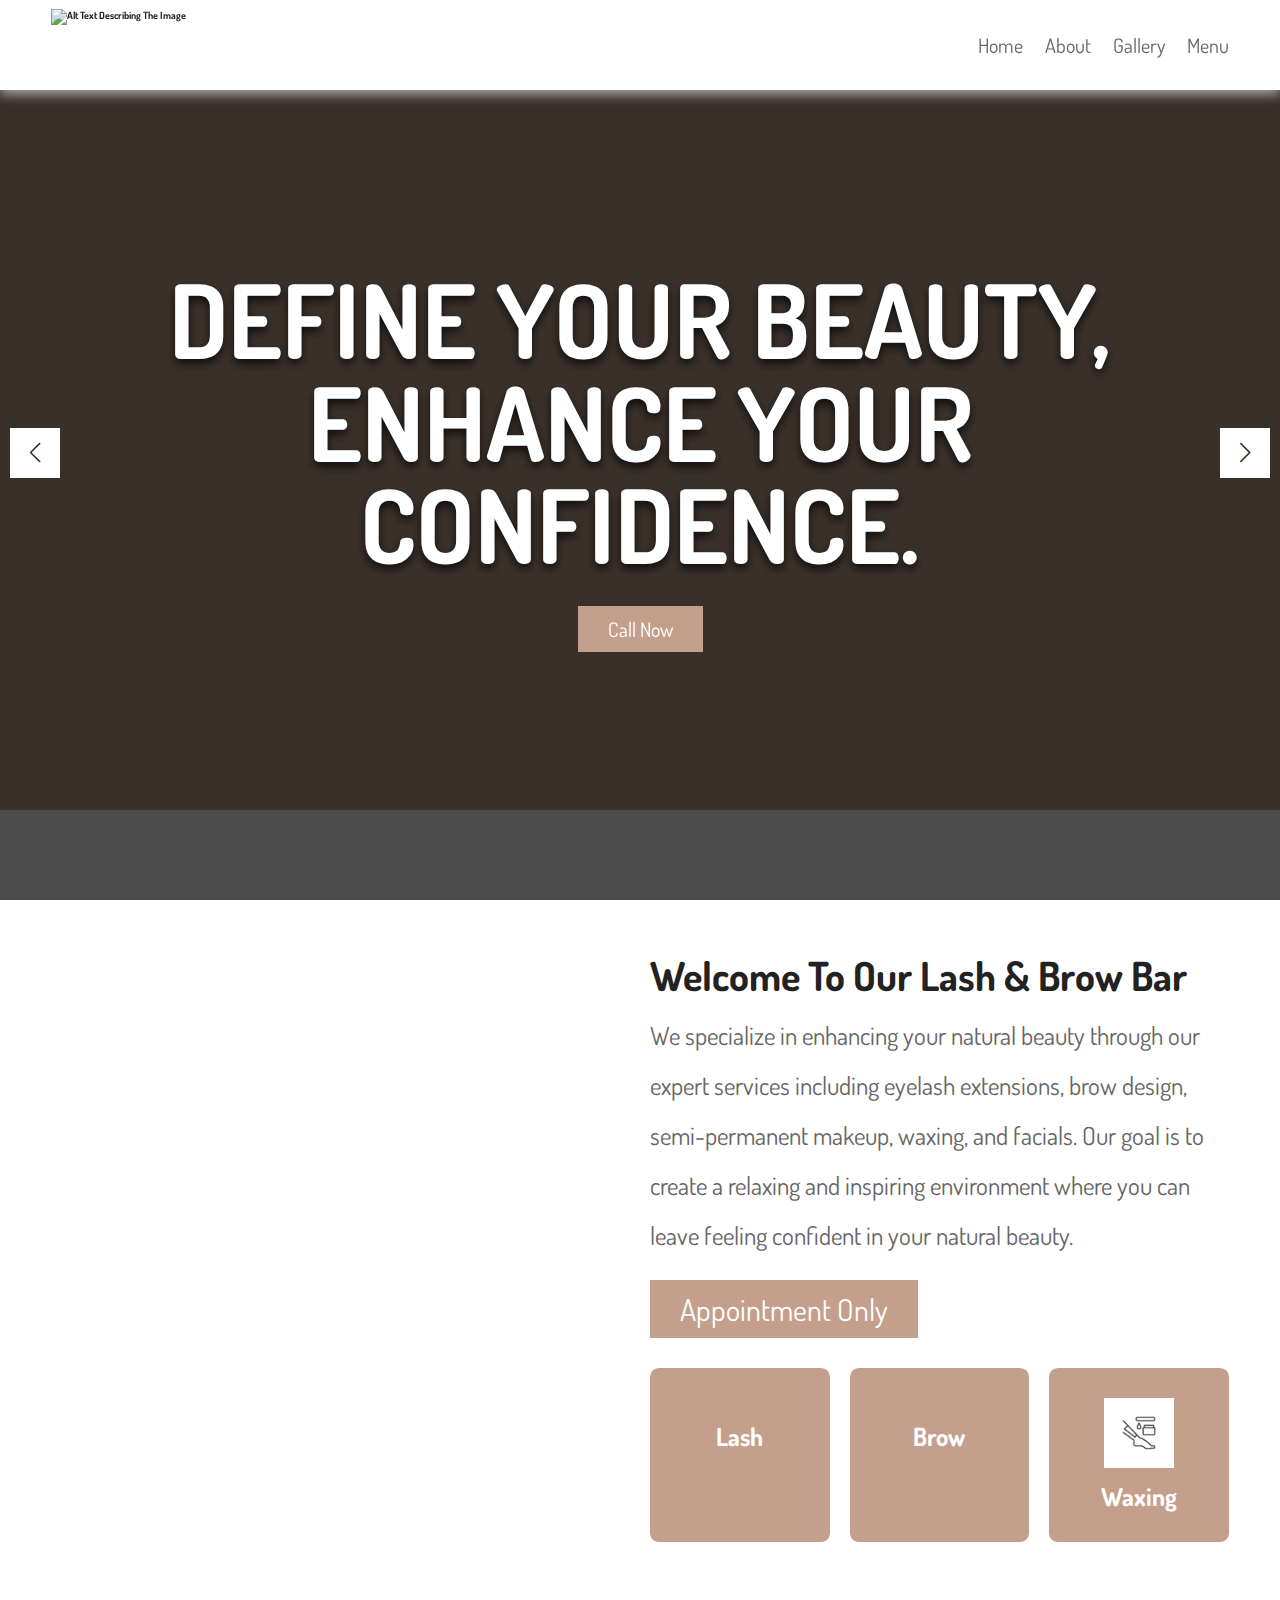
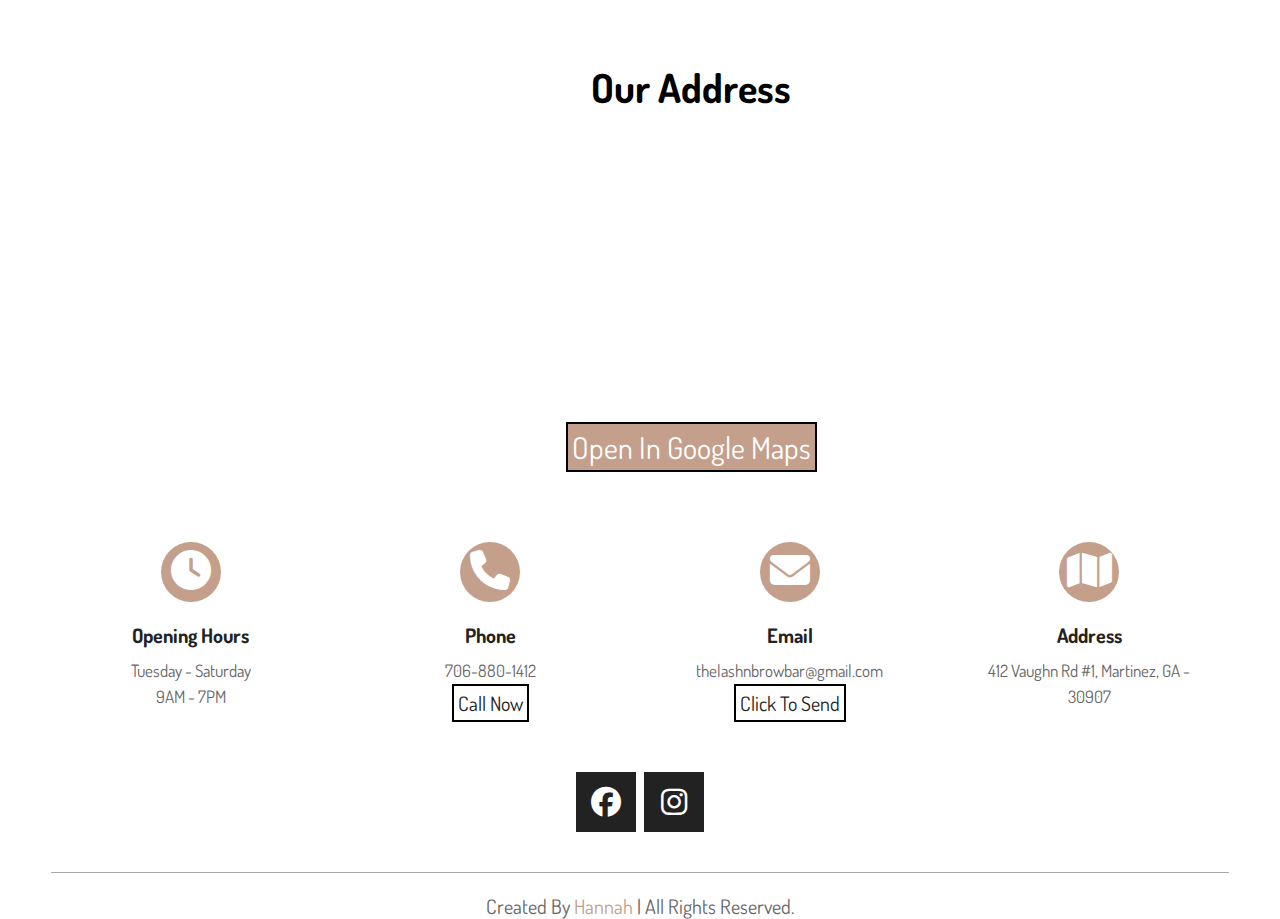
==== index.html @ 5b0ecbeb "updated" ====
<!DOCTYPE html>
<html lang="en">

<head>
  <meta charset="UTF-8">
  <meta http-equiv="X-UA-Compatible" content="IE=edge">
  <meta name="viewport" content="width=device-width, initial-scale=1.0">

  <title>
    The Lash and Brow Bar - Hannah
  </title>
  <link rel="icon" type="image/png" href="img/logo2.png">
  <link rel="stylesheet" href="https://cdnjs.cloudflare.com/ajax/libs/font-awesome/6.2.1/css/all.min.css">
  <link rel="stylesheet" href="style.css">
  <link rel="stylesheet" href="https://cdn.jsdelivr.net/npm/swiper@8/swiper-bundle.min.css" />


  <link rel="stylesheet" href="https://cdnjs.cloudflare.com/ajax/libs/lightgallery/2.7.1/css/lightgallery.min.css">






</head>

<body>
  <!-- header section -->
  <section class="header">


    <a href="#" class="logo">
      <img src="/img/logo2.png" alt="Alt text describing the image">
    </a>
    <nav class="navbar">
      <a href="#home">home</a>
      <a href="#about">about</a>
      <a href="/gallery.html">gallery</a>
      <a href="/menu1.html">menu</a>
    </nav>
    <div id="menu-btn" class="fas fa-bars"></div>
  </section>
  <!-- body section -->
  <section class="home" id="home">

    <div class="home-slider swiper">
      <div class="swiper-wrapper">
        <div class="slide swiper-slide" style="background: url(img/inside1.jpeg) no-repeat;">
          <div class="content">
            <!-- <span>Beautiful Lash</span> -->
            <h3>Define your beauty, Enhance your confidence.</h3>
            <a href="tel:+1-706-880-1412" class="btn">Call Now</a>
          </div>
        </div>

        <div class="slide swiper-slide" style="background: url(img/inside2.jpg) no-repeat;">
          <div class="content">
            <h3>Elevate Your Look, Shine with Confidence</h3>
            <a href="sms:+1-706-880-1412" class="btn">Text Now</a>
          </div>
        </div>

        <div class="slide swiper-slide" style="background: url(img/outside1.jpeg) no-repeat;">
          <div class="content">
            <h3>Stunning Lashes & Brows,Eye-catching Beauty
            </h3>
            <a href="#" class="btn">get started</a>
          </div>
        </div>
      </div>

      <div class="swiper-button-next" id="aaa"></div>
      <div class="swiper-button-prev" id="bbb"></div>
    </div>
    </div>
  </section>





  <!-- about section start -->

  <section class="about" id="about">
    <div class="image">
      <img src="img/inside1.jpeg" alt="">
    </div>

    <div class="content">
      <h3 class="title">Welcome to our Lash & Brow Bar</h3>
      <p style="font-size: 2.5rem;">We specialize in enhancing your natural beauty through our expert services including
        eyelash extensions, brow
        design, semi-permanent makeup, waxing, and facials. Our goal is to create a relaxing and inspiring environment
        where you can leave feeling confident in your natural beauty.</p>

      <a class="btn" style="font-size: 3rem;">Appointment Only</a>
      <div class="icons-container">
        <div class="icons">
          <img src="img/lash.png" alt="">
          <h3 style="font-weight: bold; font-size:2.5rem;">Lash</h3>
        </div>
        <div class="icons">
          <img src="img/brow1.png" alt="">
          <h3 style="font-weight: bold; font-size:2.5rem">Brow</h3>
        </div>
        <div class="icons">
          <img src="img/waxing.jpg" alt="">
          <h3 style="font-weight: bold; font-size:2.5rem">Waxing</h3>
        </div>
      </div>
    </div>

  </section>

  <!-- about section end -->













  <!-- footer section start -->
  <section class="footer">

    <div class="map">
      <div class="address">
        <h2 class="address-h2">our address</h2>
      </div>
      <div class="map-show">
        <iframe
          src="https://www.google.com/maps/embed?pb=!1m18!1m12!1m3!1d3325.952904237283!2d-82.07440368470988!3d33.52861008075167!2m3!1f0!2f0!3f0!3m2!1i1024!2i768!4f13.1!3m3!1m2!1s0x88f9d37d32fc3c3b%3A0x869f66262268f853!2sThe%20Lash%20And%20Brow%20Bar!5e0!3m2!1sen!2sus!4v1673637837199!5m2!1sen!2sus"
          width="80%" height="100%" style="border:0;" allowfullscreen="" loading="lazy"
          referrerpolicy="no-referrer-when-downgrade"></iframe>
      </div>
      <div class="open-map">
        <a href="https://www.google.com/maps?q=
      412 Vaughn Rd #1, Martinez, GA 30907
      " target="_blank">Open in Google Maps</a>
      </div>
    </div>

    <div class="icons-container">
      <div class="icons">
        <i class="fas fa-clock"></i>
        <h3>opening hours</h3>
        <p>Tuesday - Saturday</p>
        <p>9AM - 7PM</p>
      </div>

      <div class="icons">
        <i class="fas fa-phone"></i>
        <h3>phone</h3>
        <p>706-880-1412</p>
        <a href="tel:706-880-1412" target="_blank">
          <button class="footer-btn">Call Now</button>
        </a>

      </div>

      <div class="icons">
        <i class="fas fa-envelope"> </i>
        <h3>email</h3>
        <p>thelashnbrowbar@gmail.com</p>
        <button class="footer-btn"
          onclick="location.href='mailto:thelashnbrowbar@gmail.com?subject=Subject&body=Message'">Click to
          Send</button>

      </div>

      <div class="icons">
        <a href="https://www.google.com/maps?q=
        The Lash and Brow 412 Vaughn Rd #1, Martinez, GA 30907
        " target="_blank">
          <i class="fas fa-map"></i>
          <h3>address</h3>
          <p>412 Vaughn Rd #1, Martinez, GA - 30907</p>
        </a>
      </div>
    </div>

    <div class="share">
      <a href="https://www.facebook.com/thelashnbrowbar/" class="fab fa-facebook" target="_blank"></a>
      <a href="https://www.instagram.com/thelashnbrow/" class="fab fa-instagram"></a>
    </div>
    <div class="credit"> created by <span>Hannah</span> | all rights reserved.</div>

    </div>

  </section>

  <!-- footer section end -->

  <script src="https://cdn.jsdelivr.net/npm/swiper@8/swiper-bundle.min.js"></script>


  <script src="https://cdnjs.cloudflare.com/ajax/libs/lightgallery/2.7.1/lightgallery.min.js"></script>


  <script src="script.js"></script>




</body>

</html>
---- style.css ----
@import url("https://fonts.googleapis.com/css2?family=Dosis:wght@200;300;400;500;600&display=swap");

:root {
  --peru: #c4a08c;
  --black: #222;
  --white: #fff;
  --light-black: #666;
  --light-white: #ccc;
  --light-bg: #f5f5f5;
  --dark-bg: rgba(0, 0, 0, 0.7);
  --border: 0.1rem solid #aaa;
  --box-shadow: 0 0.5rem 1rem rgba(217, 217, 217, 0.653);
}

* {
  font-family: "Dosis", sans-serif;
  margin: 0;
  padding: 0;
  box-sizing: border-box;
  outline: none;
  border: none;
  text-decoration: none;
  transition: all 0.4s cubic-bezier(0.43, 1.1, 0.62, 1.09);
  text-transform: capitalize;
  color: black;
}
* > img {
  user-select: none;
  pointer-events: none;
}
p {
  text-transform: none;
}

html {
  font-size: 62.5%;
  overflow-x: hidden;
  scroll-behavior: smooth;
  scroll-padding-top: 6rem;
}
html::-webkit-scrollbar {
  width: 1rem;
}
html::-webkit-scrollbar-track {
  background-color: var(--white);
}
html::-webkit-scrollbar-thumb {
  background-color: var(--peru);
}
section {
  padding: 5rem 4%;
}
.btn {
  margin-top: 1rem;
  display: inline-block;
  background: var(--peru);
  color: var(--white);
  font-size: 2rem;
  cursor: pointer;
  padding: 1rem 3rem;
}
.btn:hover {
  letter-spacing: 0.2rem;
}
.header {
  padding-top: 2rem;
  padding-bottom: 2rem;
  display: flex;
  align-items: center;
  justify-content: space-between;
  box-shadow: var(--box-shadow);
  position: sticky;
  height: 10vh;
  top: 0;
  left: 0;
  right: 0;
  z-index: 1000;
  background: var(--white);
}

.header .logo {
  font-weight: bolder;
  display: flex;
  flex-direction: column;
  align-items: center;
}
.logo h1 {
  font-size: 2rem;
}

.header .logo img {
  color: var(--black);

  height: 8vh;
}

.header .navbar a {
  font-size: 2rem;
  margin-left: 2rem;
  color: var(--light-black);
}

.header .navbar a:hover {
  color: black;
}
#menu-btn {
  font-size: 2.5rem;
  cursor: pointer;
  color: var(--black);
  display: none;
}

.home {
  padding: 0;
  background: var(--peru);
  height: 90vh;
  position: relative;
  top: -10vh;
}

.home .slide {
  min-height: 100vh;
  background-size: cover !important;
  background-position: center !important;
  position: relative;
  z-index: 0;
  display: flex;
  align-items: center;
  justify-content: center;
}

.home .slide::before {
  content: "";
  position: absolute;
  top: 0;
  left: 0;
  height: 100%;
  width: 100%;
  background: var(--dark-bg);
  z-index: -1;
}

.home .slide .content {
  text-align: center;
  width: 70rem;
}
.home .slide .content h3 {
  font-size: 8vw;
  text-transform: uppercase;
  color: var(--white);
  text-shadow: 0 0.5rem 1rem rgba(0, 0, 0, 0.7);
  line-height: 1;
  padding: 2rem 0;
}
.home .slide .content span {
  font-size: 3rem;
  display: block;
  padding-bottom: 0.5rem;
  color: var(--light-white);
}

.fa-times {
  transform: rotate(180deg);
}

#aaa,
#bbb {
  height: 5rem;
  width: 5rem;
  line-height: 5rem;
  background: var(--white);
  color: var(--black);
}

#aaa:hover,
#bbb:hover {
  background: var(--peru);
  color: var(--white);
}

#aaa::after,
#bbb::after {
  font-size: 2rem;
}

.about {
  display: flex;
  align-items: center;
  flex-wrap: wrap;
  gap: 2rem;
}

.about .image {
  flex: 1 1 40rem;
}
.about .image img {
  width: 100%;
}
.about .content {
  flex: 1 1 40rem;
}

.about .content .title {
  font-size: 4rem;
  color: var(--black);
}
.about .content p {
  font-size: 1.7rem;
  color: var(--light-black);
  padding: 1rem 0;
  line-height: 2;
}
.about .content .icons-container {
  display: flex;
  flex-wrap: wrap;
  gap: 2rem;
  margin-top: 3rem;
}
.about .content .icons-container .icons {
  flex: 1 1 16rem;
  text-align: center;
  background: var(--peru);
  padding: 3rem 2rem;
  border-radius: 5%;
}

.about .content .icons-container .icons h3 {
  padding-top: 1rem;
  font-size: 2rem;
  color: white;
  font-weight: normal;
}

.icons img {
  height: 7rem;
}

/* gallery */
.gallery .gallery-container {
  display: grid;
  grid-template-columns: repeat(auto-fit, minmax(40rem, 1fr));
  gap: 6rem;
}
.gallery .gallery-container .box {
  border: 2rem solid rgb(255, 255, 255);
  height: 50rem;
  position: relative;
  overflow: hidden;
  object-fit: cover;
  border-radius: 10%;
}

.gallery .gallery-container .box img {
  height: 100%;
  width: 100%;
}

.gallery .gallery-container .box .icon {
  display: none;
  align-items: center;
  justify-content: center;
  position: absolute;
  top: 0;
  left: 0;
  z-index: 10;
  height: 100%;
  width: 100%;
  background: var(--dark-bg);
}
.gallery .gallery-container .box:hover .icon {
  display: flex;
}
.gallery .gallery-container .box .icon i {
  font-size: 6rem;
  color: var(--light-white);
}

.footer {
  text-align: center;
  height: 100vh;
  position: relative;
}
.footer .icons-container {
  display: grid;
  grid-template-columns: repeat(auto-fit, minmax(25rem, 1fr));
  gap: 2rem;
}
.footer-btn {
  background-color: #fff;
  color: #222;
  border: 2px black solid;
  font-size: 2rem;
  padding: 4px;
  cursor: pointer;
}

.footer .icons-container .icons {
  text-align: center;
  padding: 3rem 2rem;
}

.footer .icons-container .icons i {
  height: 6rem;
  width: 6rem;
  border-radius: 50%;
  background: var(--peru);
  color: var(--white);
  margin-bottom: 1rem;
  line-height: 5.7rem;
  font-size: 4rem;
}

.footer .icons-container .icons h3 {
  font-size: 2rem;
  color: var(--black);
  padding: 1rem 0;
  font-weight: bold;
}

.footer .icons-container .icons p {
  line-height: 1.5;
  font-size: 1.7rem;
  color: var(--light-black);
  text-transform: none;
}

.footer .share {
  margin: 2rem 0;
}

.footer .share a {
  height: 6rem;
  width: 6rem;
  line-height: 6rem;
  color: var(--white);
  background: var(--black);
  margin: 0 0.3rem;
  font-size: 3rem;
}
.footer .share a:hover {
  background: var(--peru);
}

.footer .credit {
  padding-top: 2rem;
  margin-top: 4rem;
  border-top: var(--border);
  color: var(--light-black);
  font-size: 2rem;
}
.footer .credit span {
  color: var(--peru);
}

.map {
  height: 50vh;
  width: 100vw;
}
.map-show {
  height: 30vh;
}
.address {
  display: flex;
  margin: 2rem;
}
.address-h2 {
  font-size: 4rem;
  /* border: 1px solid var(--peru); */
  margin: auto;
}

.open-map {
  display: flex;
  margin: 2rem;
  font-size: 3rem;
}
.open-map a {
  background-color: var(--peru);
  margin: auto;
  color: #fff;
  border: 2px black solid;
  padding: 4px;
}

.menu-bg {
  height: auto;
  margin: 0 auto;
  background-color: #d6c8c1;
  overflow: ;
}
.menu-bg .menu-header {
  height: auto;
  display: flex;
  justify-content: center;
  padding: 1rem;
}
.menu-bg .menu-header span {
  color: var(--white);
  font-weight: bold;
  font-size: 4rem;
}

.menu .line {
  margin-top: 10px;
  border-top: 4px dotted var(--peru);
  width: 52%;
}

.menu-bg .menu-body {
  height: 90vh;
  display: grid;
  grid-template-columns: repeat(auto-fit, minmax(60rem, 1fr));
  gap: 2rem;
}

.menu-bg .div1 {
  height: 100vh;
  position: relative;
  background-color: var(--black);
}
.menu-bg .div2 {
  height: 100vh;
  position: relative;
  background-color: var(--black);
}
.menu-bg .div3 {
  height: 100vh;
  position: relative;
  background-color: var(--black);
}
.menu-bg .div4 {
  height: 100vh;
  position: relative;
  background-color: var(--black);
}
.each-menu-outer {
  display: flex;
  justify-content: center;
}
.each-menu {
  width: 90%;
  justify-content: space-between;
  display: flex;
  align-items: center;
}
.each-menu h4 {
  font-size: 3rem;
  color: #ccc;
}

.each-menu .line {
  margin-top: 10px;
  border-top: 1px dotted var(--light-black);
  width: 52%;
}

/* =============================== */
.menu {
  min-height: 250vh;
  background: url(/img/lash.png);
  background-size: cover;
  background-position: center;
}
.menu .heading {
  text-align: center;
  margin: 4rem;
  font-size: 6rem;
}
.menu .bg {
  background-color: rgba(255, 212, 148, 0.707);
}
.menu .box-container {
  align-items: center;
  justify-content: center;
}
.menu .box-container .box {
  margin: 0 6rem;
}
.menu .box-container .box .main {
  text-align: center;
  color: var(--black);
  text-transform: capitalize;
  font-size: 4rem;
  margin-top: 5rem;
  margin-bottom: 3rem;
  text-decoration: underline;
}
.menu .box-container .box .para {
  text-align: center;
  font-size: 2rem;
  line-height: 2;
  margin-bottom: 5rem;
}
.menu .box-container .box .starter {
  font-size: 2.5rem;
  margin-bottom: 1.8rem;
  display: flex;
  justify-content: space-between;
}
.menu .box-container .box .starter span {
  color: var(--black);
}
.menu .box-container .box .desc {
  font-size: 1.4rem;
  color: var(--light-black);
}
.menu .box-container .box .line {
  width: 100%;
  height: 1px;
  background: var(--light-white);
  margin: 3rem 0;
}

.para.head-title {
  text-decoration: underline;
}

.gal {
  object-fit: cover;
}
/* =============================== */
/* media queries */

@media (min-width: 1200px) {
  .home .slide .content {
    text-align: center;
    width: 100rem;
  }
}

@media (max-width: 1200px) {
  section {
    padding: 3rem 5%;
  }
}

@media (max-width: 991px) {
  section {
    padding: 3rem 2rem;
  }
  html {
    font-size: 55%;
  }
  .home .slide .content h3 {
    font-size: 12vw;
  }
}

@media (max-width: 768px) {
  #menu-btn {
    font-size: 4rem;
    cursor: pointer;
    color: var(--black);
    display: inline-block;
  }
  .header .navbar {
    position: absolute;
    top: 99%;
    left: 0;
    right: 0;
    background-color: var(--white);
    border-top: var(--border);
    clip-path: polygon(0 0, 100% 0, 100% 0, 0 0);
  }
  .header .navbar.active {
    clip-path: polygon(0 0, 100% 0, 100% 100%, 0 100%);
  }
  .header .navbar a {
    display: block;
    margin: 2rem;
  }
  .header .logo {
    font-weight: bolder;
    display: flex;
    flex-direction: row;
  }
  .header h1 {
    font-size: 300%;
  }

  #aaa,
  #bbb {
    top: initial;
    bottom: 8rem;
  }
}

@media (max-width: 450px) {
  html {
    font-size: 50%;
  }
  .home .slide .content h3 {
    font-size: 6rem;
  }
}
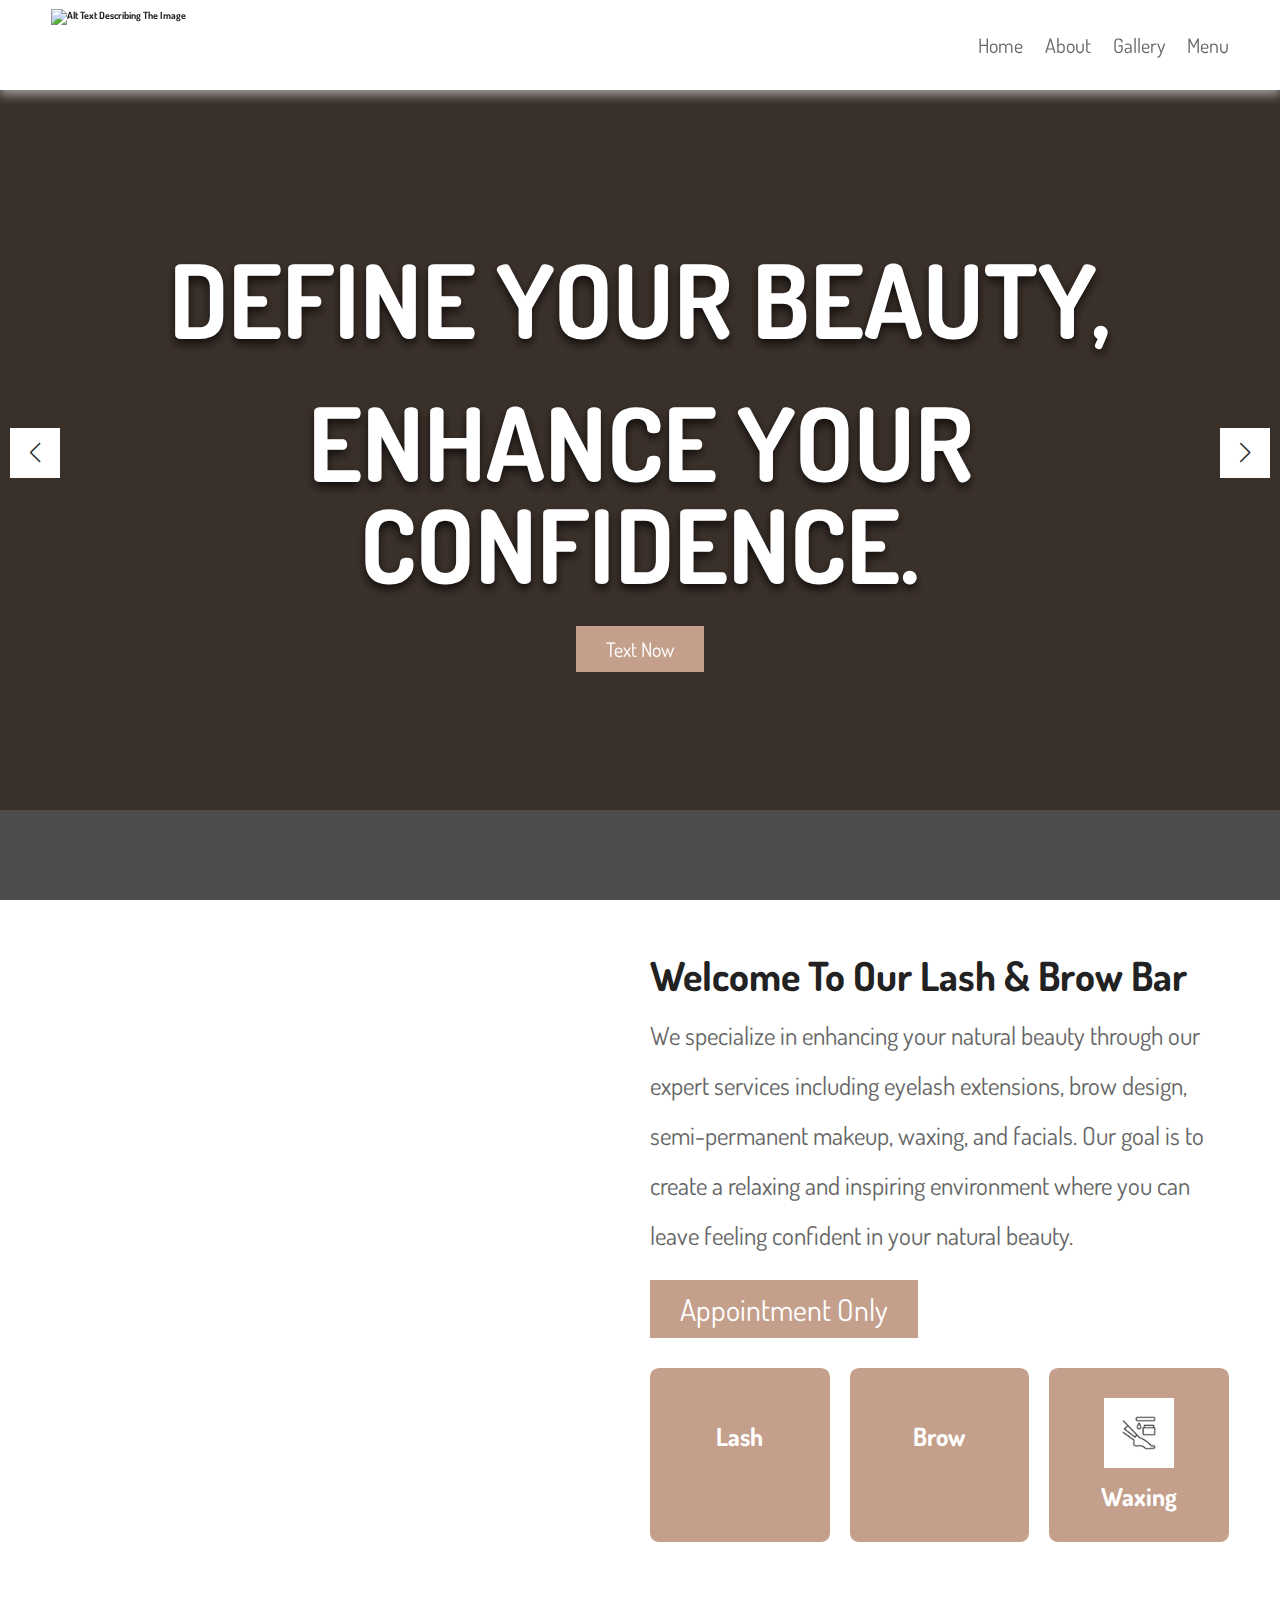
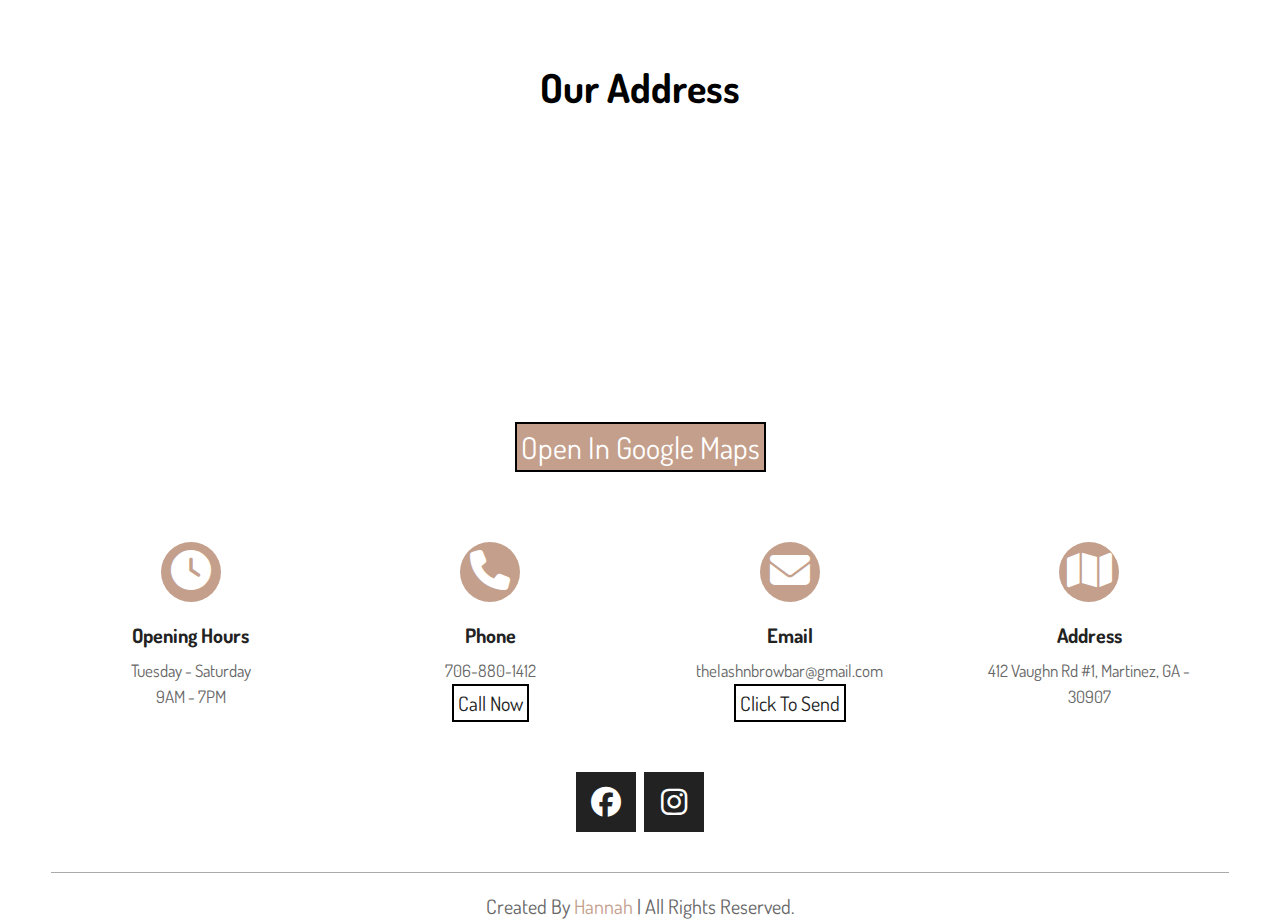
==== commit fb4ac541: "Add files via upload" ====
--- a/index.html
+++ b/index.html
@@ -48,22 +48,25 @@
         <div class="slide swiper-slide" style="background: url(img/inside1.jpeg) no-repeat;">
           <div class="content">
             <!-- <span>Beautiful Lash</span> -->
-            <h3>Define your beauty, Enhance your confidence.</h3>
-            <a href="tel:+1-706-880-1412" class="btn">Call Now</a>
-          </div>
-        </div>
-
-        <div class="slide swiper-slide" style="background: url(img/inside2.jpg) no-repeat;">
-          <div class="content">
-            <h3>Elevate Your Look, Shine with Confidence</h3>
+            <h3>Define your beauty,</h3>
+            <h3>Enhance your confidence.</h3>
             <a href="sms:+1-706-880-1412" class="btn">Text Now</a>
           </div>
         </div>
 
+        <div class="slide swiper-slide" style="background: url(img/inside2.jpeg) no-repeat;">
+          <div class="content">
+            <h3>Elevate Your Look,</h3>
+            <h3>Shine with Confidence.</h3>
+            <a href="tel:+1-706-880-1412" class="btn">Call Now</a>
+
+          </div>
+        </div>
+
         <div class="slide swiper-slide" style="background: url(img/outside1.jpeg) no-repeat;">
           <div class="content">
-            <h3>Stunning Lashes & Brows,Eye-catching Beauty
-            </h3>
+            <h3>Stunning Lashes & Brows,</h3>
+            <h3>Eye-catching Beauty.</h3>
             <a href="#" class="btn">get started</a>
           </div>
         </div>
@@ -129,7 +132,7 @@
   <!-- footer section start -->
   <section class="footer">
 
-    <div class="map">
+    <div class="map" style="width: auto;">
       <div class="address">
         <h2 class="address-h2">our address</h2>
       </div>
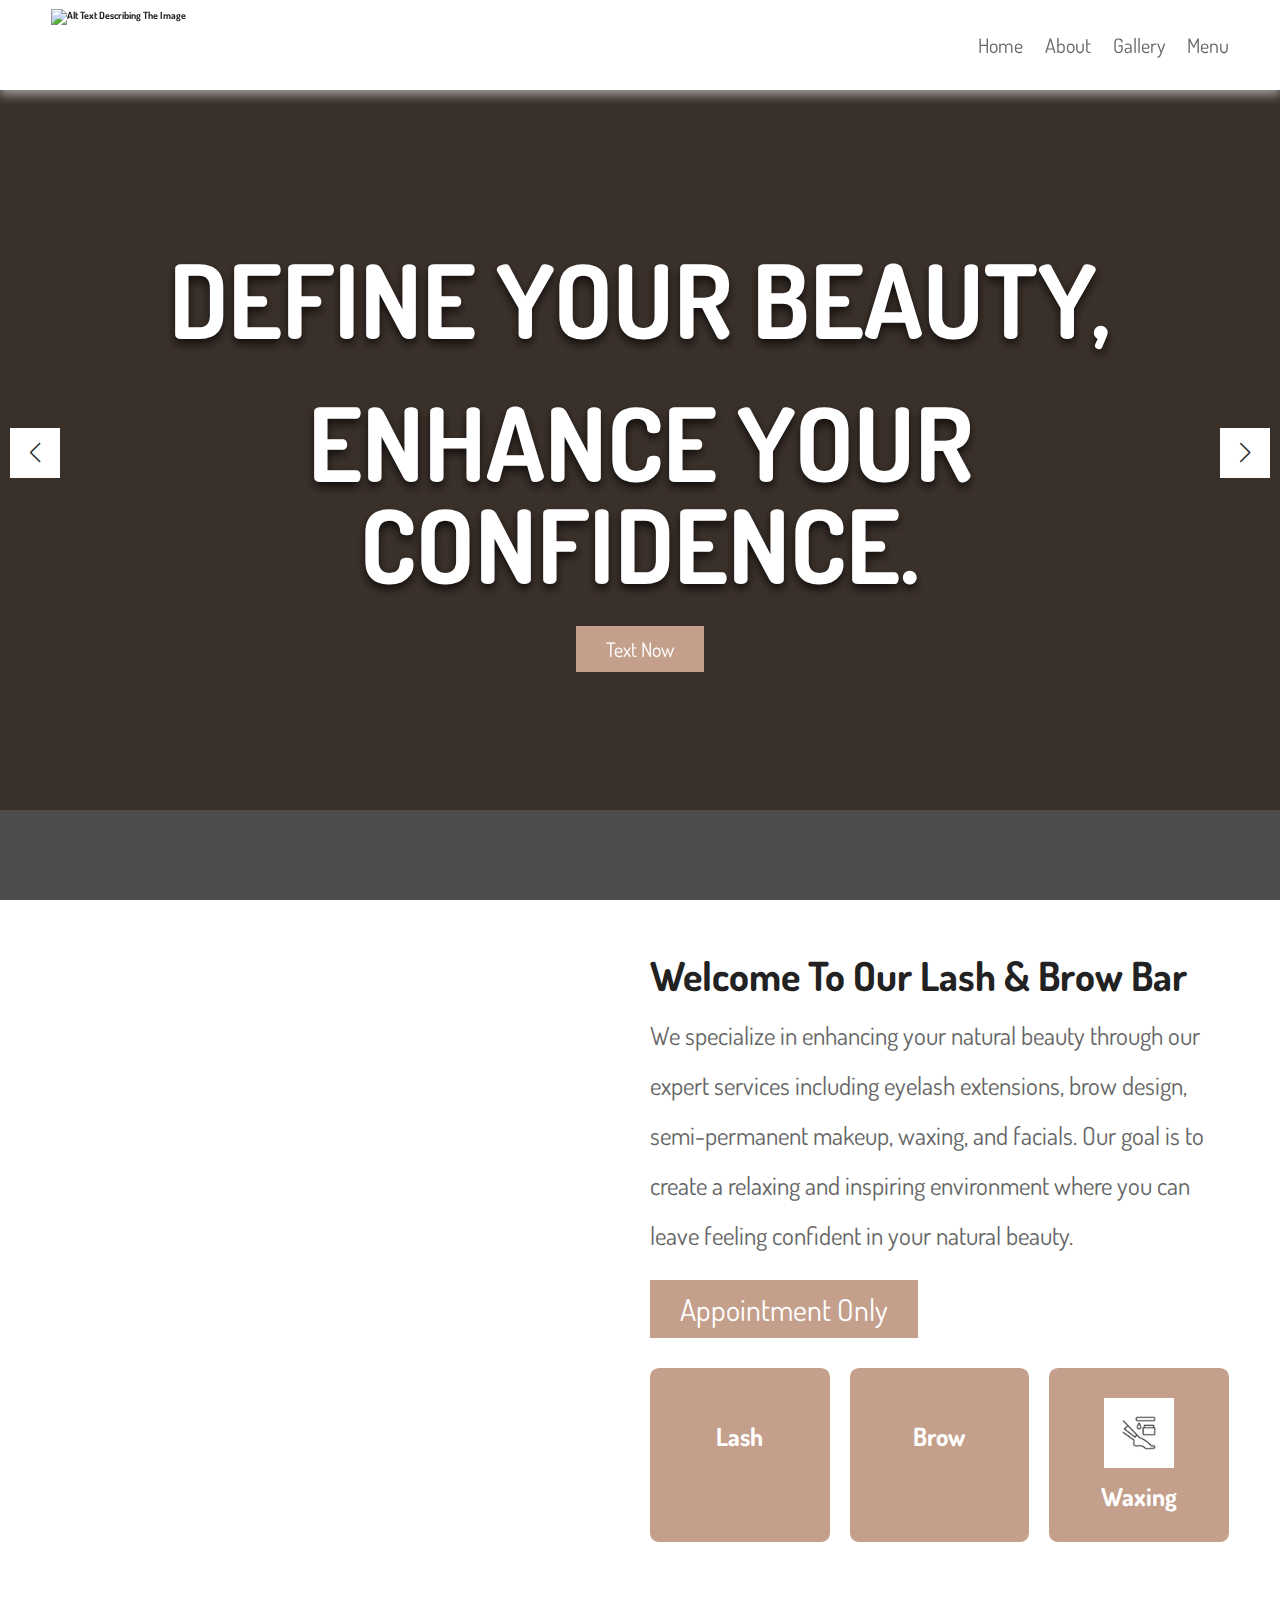
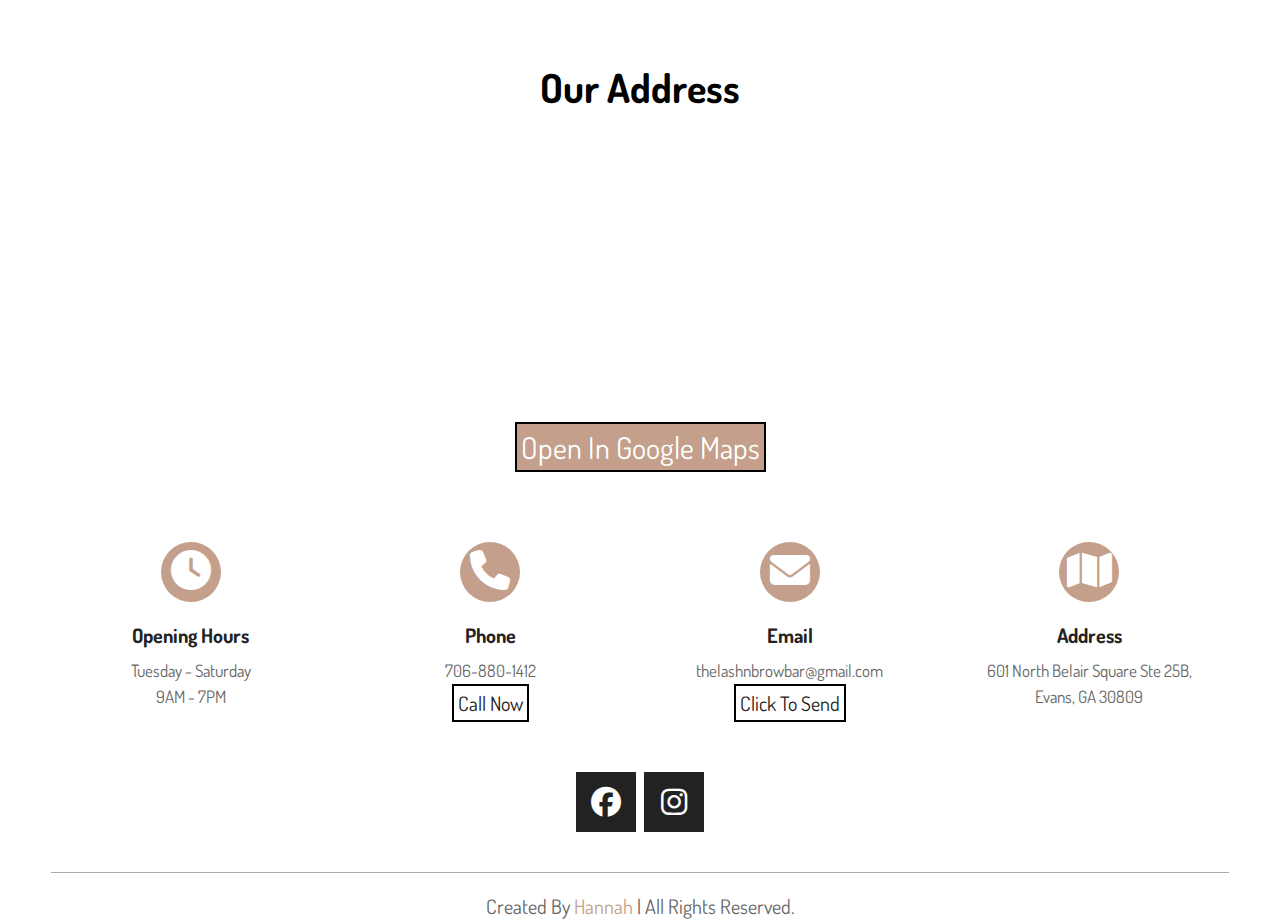
==== commit 253b2bee: "update address" ====
--- a/index.html
+++ b/index.html
@@ -183,7 +183,7 @@
         " target="_blank">
           <i class="fas fa-map"></i>
           <h3>address</h3>
-          <p>412 Vaughn Rd #1, Martinez, GA - 30907</p>
+          <p>601 North Belair Square Ste 25B, Evans, GA  30809</p>
         </a>
       </div>
     </div>
